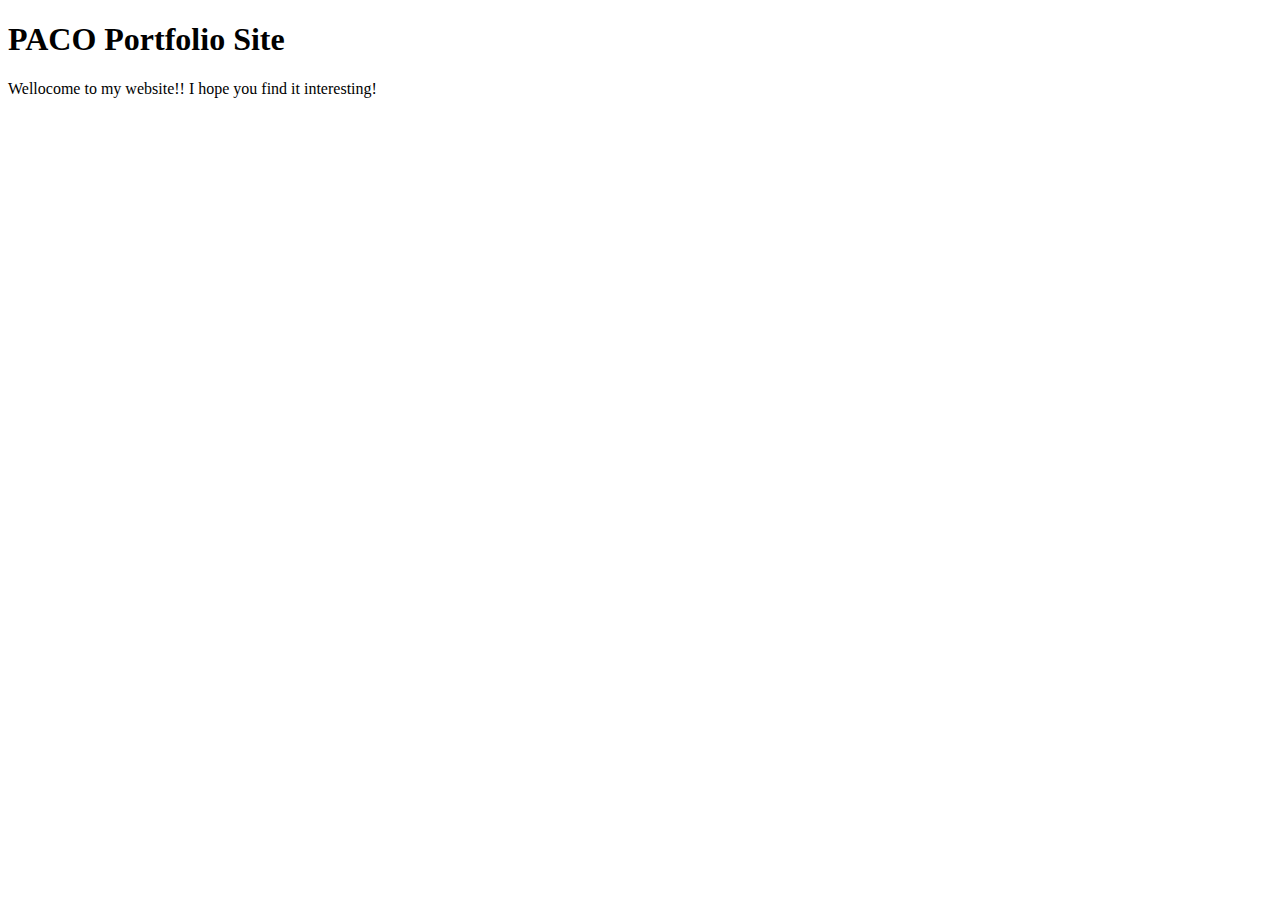
==== index.html @ f175f6f2 "beggin of the project, creatation of index.css file" ====
<!DOCTYPE html>
<html lang="en">
<head>
    <meta charset="UTF-8">
    <meta name="viewport" content="width=device-width, initial-scale=1.0">
    <title>Document</title>
    <link rel="stelysheet" href="index.css">
</head>
<body>
    <h1>PACO Portfolio Site</h1>
    <p>Wellocome to my website!! I hope you find it interesting!</p>
</body>
</html>
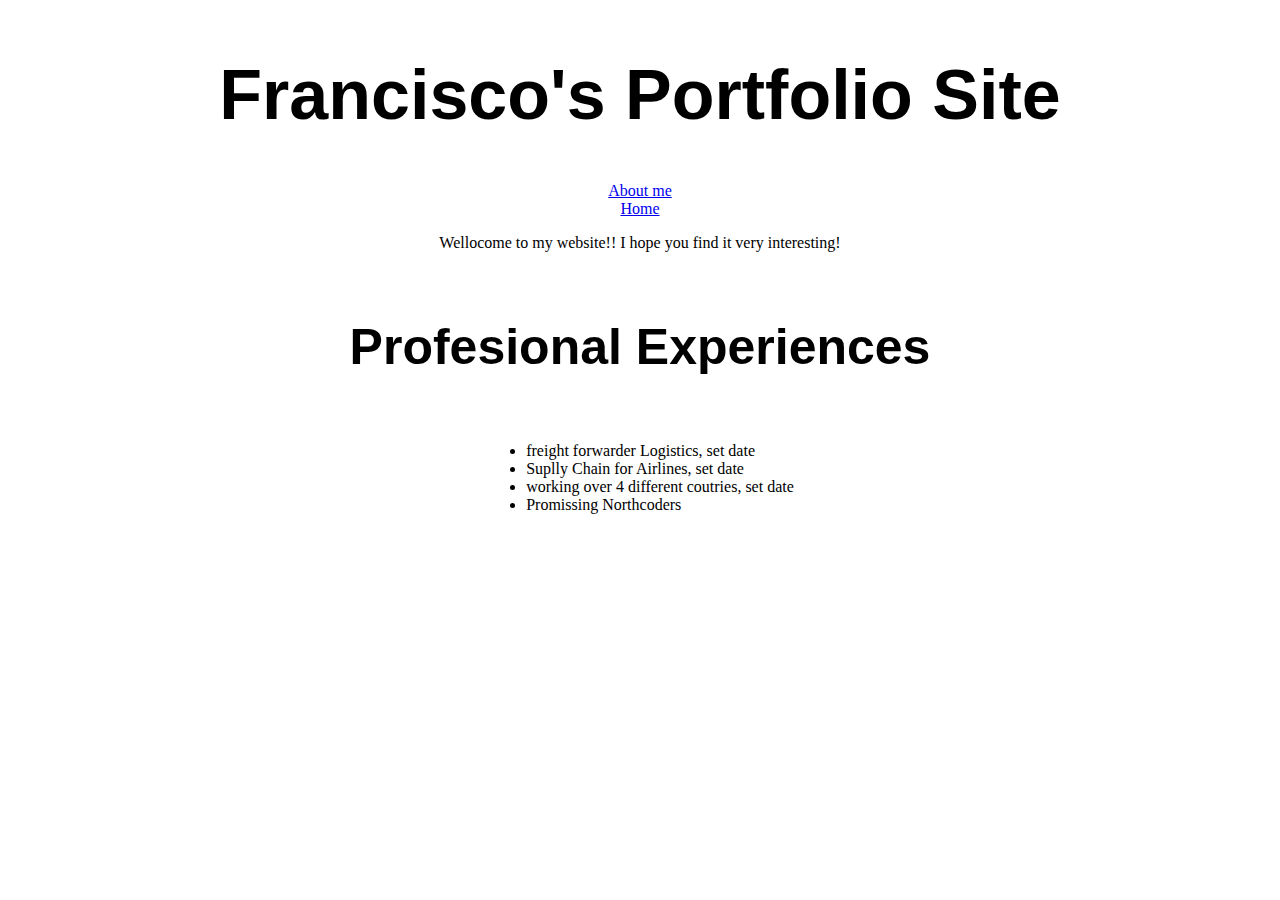
==== commit 0ed187ae: "first changes" ====
--- a/index.html
+++ b/index.html
@@ -3,11 +3,20 @@
 <head>
     <meta charset="UTF-8">
     <meta name="viewport" content="width=device-width, initial-scale=1.0">
-    <title>Document</title>
-    <link rel="stelysheet" href="index.css">
+    <title>My Portfolio Site</title>
+    <link rel="stylesheet" href="index.css">
 </head>
 <body>
-    <h1>PACO Portfolio Site</h1>
-    <p>Wellocome to my website!! I hope you find it interesting!</p>
-</body>
+    <h1 class="title">Francisco's Portfolio Site</h1>
+    <a href="about.html">About me</a>
+    <a href="index.html">Home</a>
+    <p>Wellocome to my website!! I hope you find it very interesting!</p>
+    <h3 class="subtitle">Profesional Experiences</h3>
+    <ul>
+        <li>freight forwarder Logistics, set date</li>
+        <li>Suplly Chain for Airlines, set date</li>
+        <li>working over 4 different coutries, set date </li>
+        <li>Promissing Northcoders</li>
+    </ul>
+    </body>
 </html>--- a/index.css
+++ b/index.css
@@ -0,0 +1,18 @@
+body{
+    display: flex;
+    flex-direction: column;
+    align-items: center;
+    font-family: "gill sanS"
+
+}
+
+
+.title{
+    font-size: 70px;
+    font-family: Arial, Helvetica, sans-serif;
+}
+
+.subtitle{
+    font-size: 50px;
+    font-family: Arial, Helvetica, sans-serif;
+}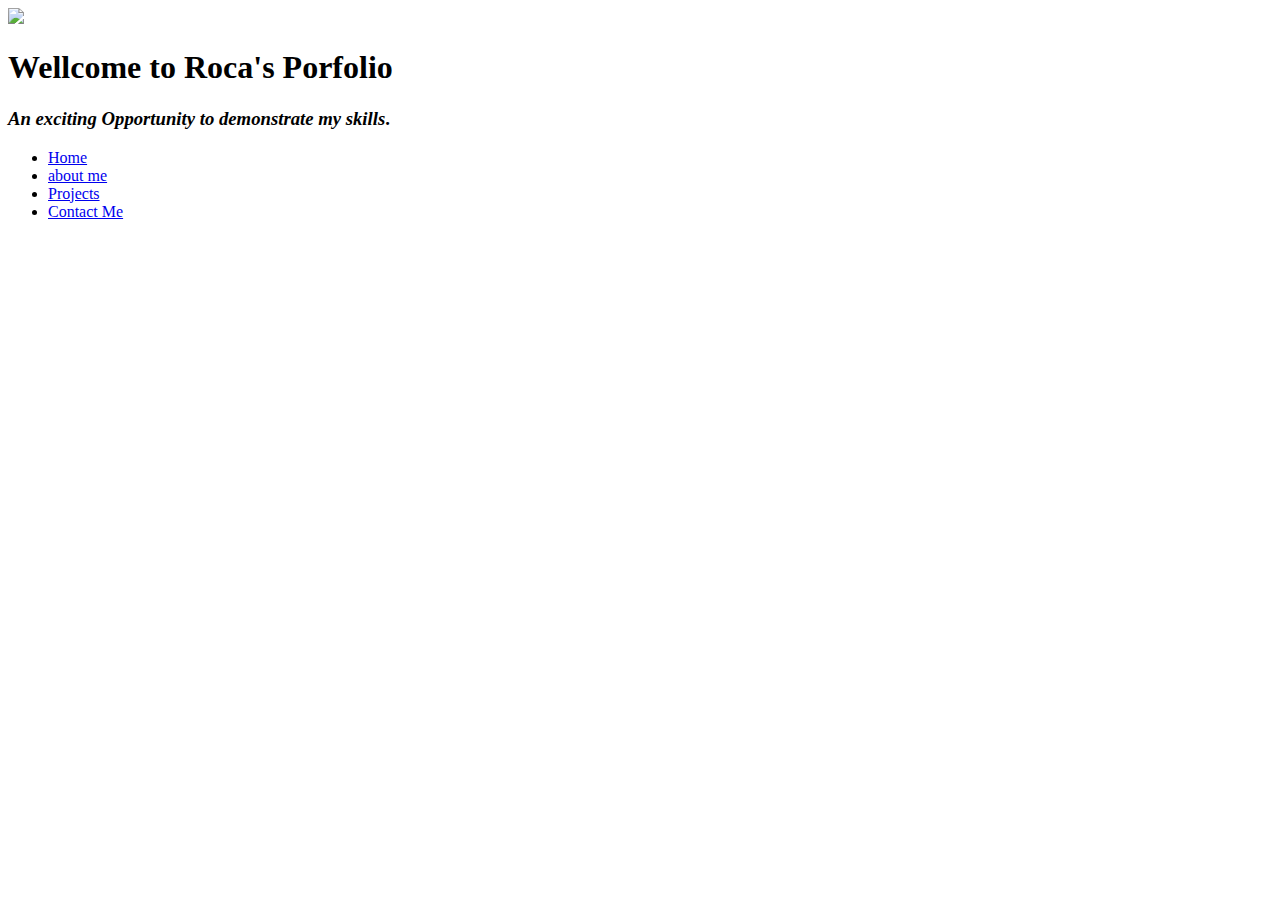
==== commit 8edaad9d: "Home page Almost completed" ====
--- a/index.html
+++ b/index.html
@@ -3,20 +3,37 @@
 <head>
     <meta charset="UTF-8">
     <meta name="viewport" content="width=device-width, initial-scale=1.0">
-    <title>My Portfolio Site</title>
-    <link rel="stylesheet" href="index.css">
+    <title>Promissing Front End Developer || Franciso J Roca </title>
+    <link href="https://fonts.googleapis.com/css2?family=Short+Stack&display=swap" rel="stylesheet">
+    <link rel="stylesheet" href="CSS/index.css">
 </head>
+
+
 <body>
-    <h1 class="title">Francisco's Portfolio Site</h1>
-    <a href="about.html">About me</a>
-    <a href="index.html">Home</a>
-    <p>Wellocome to my website!! I hope you find it very interesting!</p>
-    <h3 class="subtitle">Profesional Experiences</h3>
-    <ul>
-        <li>freight forwarder Logistics, set date</li>
-        <li>Suplly Chain for Airlines, set date</li>
-        <li>working over 4 different coutries, set date </li>
-        <li>Promissing Northcoders</li>
-    </ul>
-    </body>
-</html>+
+    <header>
+        <img id="logo" src="images/log_big.png"> 
+        <h1 id="title">Wellcome to Roca's Porfolio</h1>   
+        <h3 id="subtitle"><em>An exciting Opportunity to demonstrate my skills</em>.</h3>
+    </header> 
+
+   
+   
+ 
+    <nav>
+       <ul>
+            <li> <a href="#">Home</a></li>
+            <li> <a href="#">about me</a></li>
+            <li> <a href="#">Projects</a></li>
+            <li> <a href="#">Contact Me</a></li>
+        </ul>   
+    </nav>
+
+   
+
+
+
+
+</body>
+
+    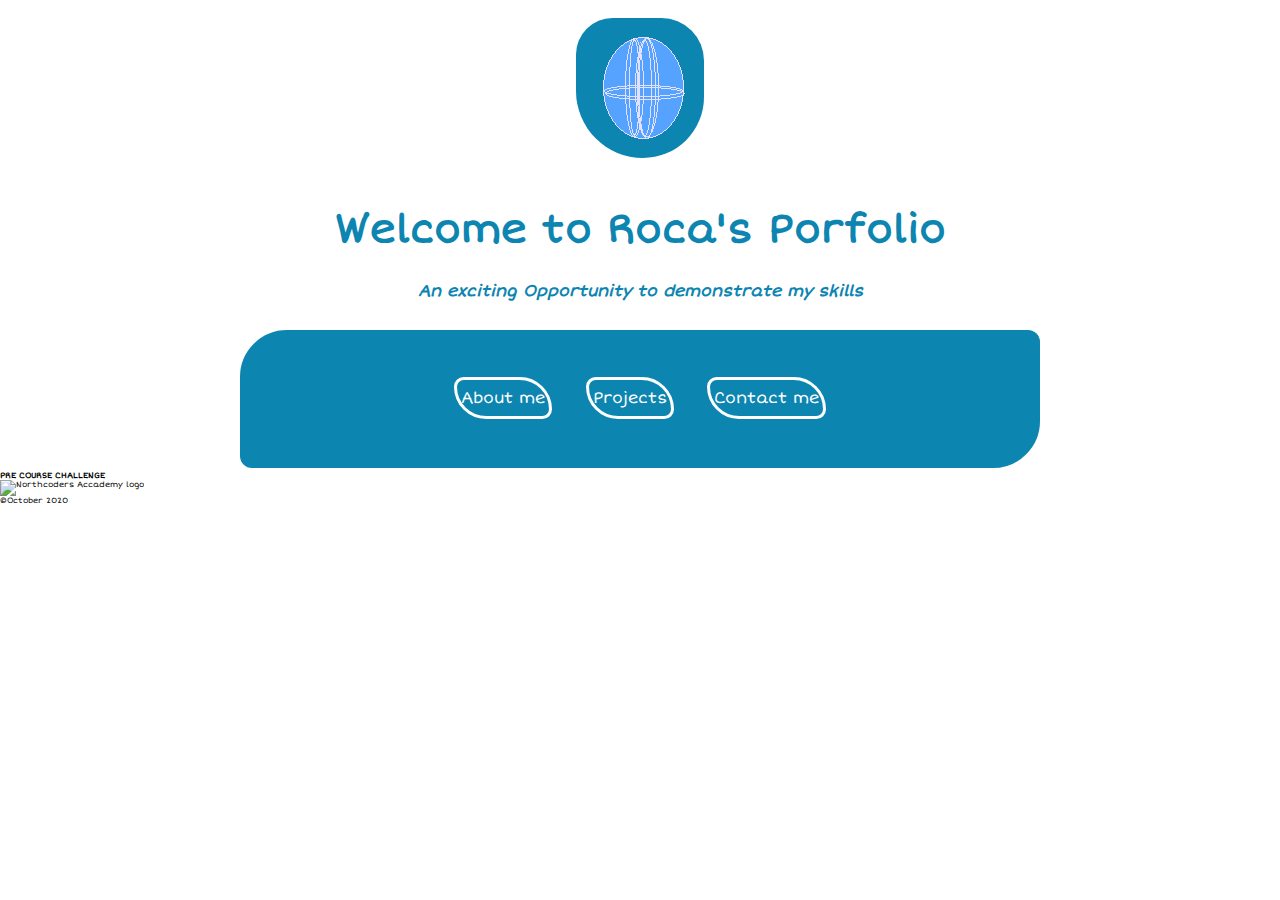
==== commit b44ad79d: "almost finished, needs final review" ====
--- a/index.html
+++ b/index.html
@@ -5,35 +5,29 @@
     <meta name="viewport" content="width=device-width, initial-scale=1.0">
     <title>Promissing Front End Developer || Franciso J Roca </title>
     <link href="https://fonts.googleapis.com/css2?family=Short+Stack&display=swap" rel="stylesheet">
-    <link rel="stylesheet" href="CSS/index.css">
+    <link rel="stylesheet" href="/css/index.css">
 </head>
-
-
 <body>
-
+    <div class="wrapper">
     <header>
-        <img id="logo" src="images/log_big.png"> 
-        <h1 id="title">Wellcome to Roca's Porfolio</h1>   
-        <h3 id="subtitle"><em>An exciting Opportunity to demonstrate my skills</em>.</h3>
+        <img id="logo" src="images/log_big.png" alt="my provisional logo"> 
+        <h1 id="title">Welcome to Roca's Porfolio</h1>   
+        <h3 id="subtitle"><em>An exciting Opportunity to demonstrate my skills</em></h3>
     </header> 
-
-   
-   
- 
-    <nav>
-       <ul>
-            <li> <a href="#">Home</a></li>
-            <li> <a href="#">about me</a></li>
-            <li> <a href="#">Projects</a></li>
-            <li> <a href="#">Contact Me</a></li>
-        </ul>   
-    </nav>
-
-   
-
-
-
-
+        <nav>
+            <ul>
+                <li> <a href=/about_me/about.html>About me</a></li>
+                <li> <a href="#">Projects</a></li>
+                <li> <a href="#">Contact me</a></li>
+            </ul>   
+        </nav>
+    <h3 id="intro">PRE COURSE CHALLENGE</h3>
+    </div> 
+    
+    <footer>
+        <img id="logo_northcoders" src="images/northcoder_logo.png" alt="Northcoders Accademy logo"> 
+         <p id="copyright">&copy;October 2020</p>
+    </footer>
 </body>
 
     --- a/css/index.css
+++ b/css/index.css
@@ -0,0 +1,133 @@
+*{
+    padding: 0;
+    margin: 0px auto; 
+    list-style: none;
+    text-decoration: none;
+    font-size: 8px;
+    font-family: 'Short Stack', cursive;
+}
+
+header{
+
+    text-align: center;
+    font-family: 'Short Stack', cursive;
+    width: 70%;
+}
+
+#title {
+    font-size: 7rem;
+    color: rgb(13, 133, 177);
+    font-family: 'Short Stack', cursive;
+    margin: 3% ;
+}
+
+#subtitle{
+
+    margin: 0% 0% 3% 0%;
+}
+
+#subtitle em{
+    font-size: 4rem;
+    color: rgb(13, 133, 177);
+    font-family: 'Short Stack', cursive;
+}
+
+#logo{
+ margin: 2% 0;
+ height: 110%;
+ border-radius: 6em 7em 10em 11em;
+}
+
+nav{
+    background-color: rgb(13, 133, 177);
+    width: 70%;
+    height: 30%;
+    padding: 3em;
+    border: 3px  solid white; 
+    border-radius: 50px 15px;
+}
+
+nav ul{
+    
+    text-align: center;
+
+}
+nav ul li{
+    display: inline;
+    margin:2%;
+    justify-content: space-evenly;
+    line-height: 9rem;
+}
+
+nav ul li a{
+    
+    color: white;
+    font-size: 4rem;
+    padding: 2rem 1rem;
+    border: 3px  solid white; 
+    border-radius: 15px 50px;
+}
+
+a:hover{
+    background:rgb(44, 83, 97);
+    transition: 1s;   
+}
+
+/* MEDIA QUARIES */
+
+@media screen and (max-width:1280px){
+    #title {
+        font-size: 5.5rem;
+    }
+
+    #subtitle em{
+        font-size: 2.5rem;
+    }
+
+nav ul li a{
+    
+    font-size: 2.5rem;
+    padding: 1.3rem 0.5rem;
+    }
+}
+@media screen and (max-width:800px){
+    #title {
+        font-size: 5rem;
+    }
+
+    #subtitle em{
+        font-size: 2rem;
+    }
+
+nav ul li a{
+    
+    font-size: 2rem;
+    padding: 1rem 0.5rem;
+    }
+}
+
+@media screen and (min-width:380px){
+    #title {
+        font-size: 5rem;
+    }
+
+    #subtitle em{
+        font-size: 2rem;
+    }
+
+    nav{
+        width: 60%;
+        height: 20%;
+        padding: 2em;
+        
+    }
+    nav ul li{
+        display: inline-block;
+        
+    }
+    nav ul li a{
+    
+        font-size: 2rem;
+        padding: 1rem 0.5rem;
+    }
+}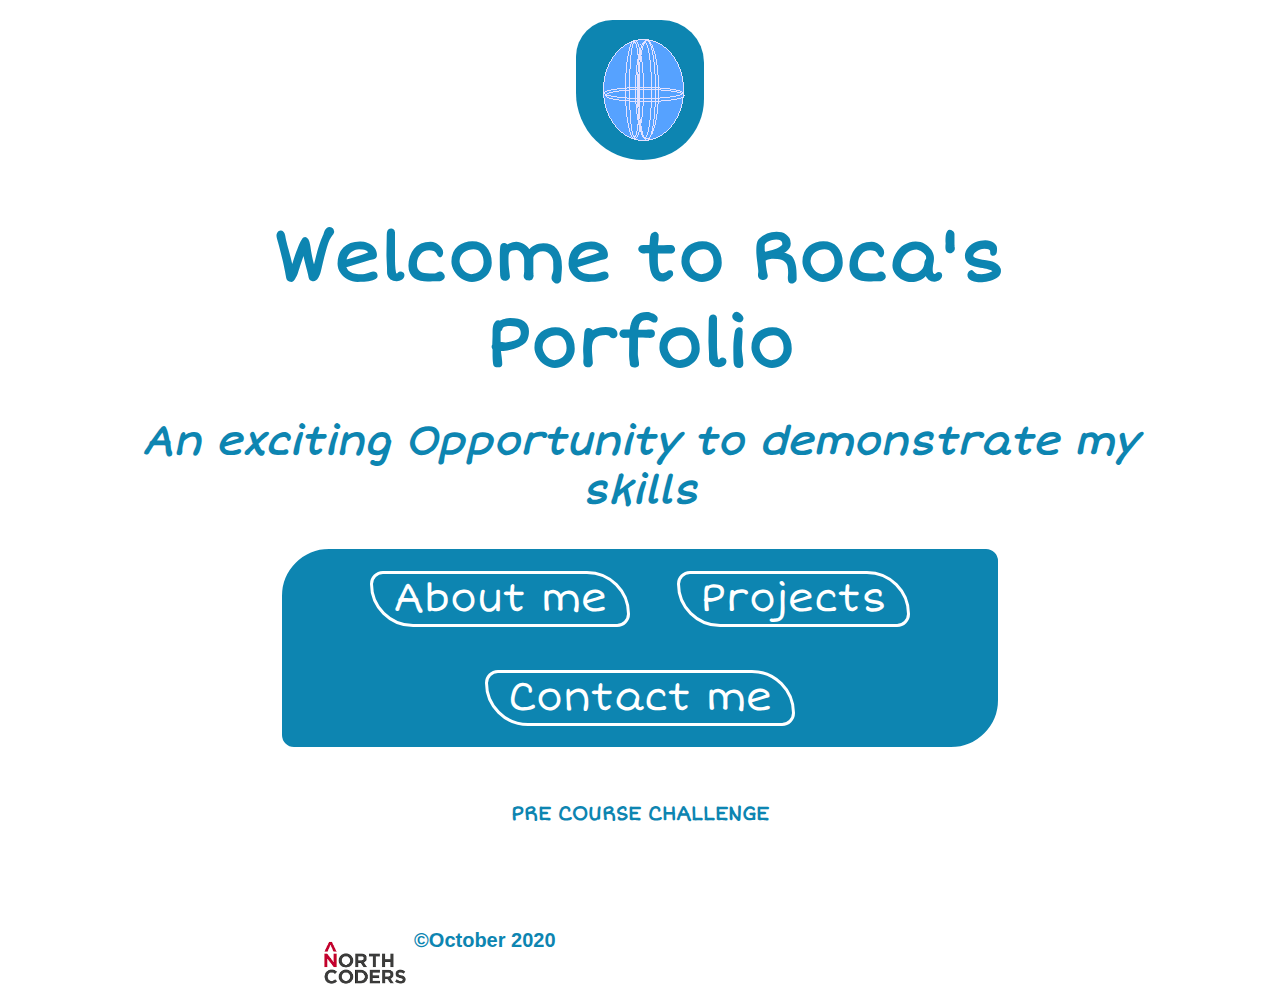
==== commit e9852000: "Project completed, needs review format and responsiveness" ====
--- a/index.html
+++ b/index.html
@@ -3,7 +3,7 @@
 <head>
     <meta charset="UTF-8">
     <meta name="viewport" content="width=device-width, initial-scale=1.0">
-    <title>Promissing Front End Developer || Franciso J Roca </title>
+    <title>Promissing Front End Dev | Francisco Roca </title>
     <link href="https://fonts.googleapis.com/css2?family=Short+Stack&display=swap" rel="stylesheet">
     <link rel="stylesheet" href="/css/index.css">
 </head>
@@ -17,7 +17,7 @@
         <nav>
             <ul>
                 <li> <a href=/about_me/about.html>About me</a></li>
-                <li> <a href="#">Projects</a></li>
+                <li> <a href=/projects/projects.html>Projects</a></li>
                 <li> <a href="#">Contact me</a></li>
             </ul>   
         </nav>
--- a/css/index.css
+++ b/css/index.css
@@ -1,23 +1,73 @@
 *{
     padding: 0;
-    margin: 0px auto; 
-    list-style: none;
+    margin: 0 auto; 
     text-decoration: none;
-    font-size: 8px;
     font-family: 'Short Stack', cursive;
+    font-size: 10px;
+    color: rgb(13, 133, 177);
+}
+h1{  
+    font-size: 3rem;}
+h2{
+    font-size: 2.rem;}
+h3{
+    font-size: 1.8rem;}
+
+nav{
+    background-color: rgb(13, 133, 177);
+    border: 0.3rem  solid white; 
+    border-radius: 5rem 1.5rem;
+    width: 70%;
 }
 
-header{
+nav ul li{
+    display: inline-block;
+    align-items: center ;
+    justify-content: space-evenly;
+    line-height: 1rem;
+    margin:3%;
+}
 
+nav ul li a{    
+    color: white;
+    display: flex;
+    font-size: 4rem;
+    padding: 2rem 2rem;
+    border: 0.3rem  solid white; 
+    border-radius: 1.5rem 5rem;
+   
+}
+
+a:hover{
+    background:rgb(44, 83, 97);
+    transition: 1s;   
+}
+
+footer{
+    width: 50%;       
+}
+
+footer p{
+    display:inline;
+    font-size: 2rem;
+    font-weight: 600;
+    font-family: sans-serif;
+    text-align: left;
+    
+}
+footer img{
+    height: 5rem;
+    vertical-align: text-top;
+}
+
+.wrapper{
+    width: 80%;
     text-align: center;
-    font-family: 'Short Stack', cursive;
-    width: 70%;
 }
 
 #title {
     font-size: 7rem;
-    color: rgb(13, 133, 177);
-    font-family: 'Short Stack', cursive;
+    
     margin: 3% ;
 }
 
@@ -28,106 +78,57 @@
 
 #subtitle em{
     font-size: 4rem;
+}
+
+#logo{
+ margin: 2% 0;
+ 
+ border-radius: 6em 7em 10em 11em;
+}
+
+#intro{
+    text-align: center;
+    margin: 5% 0% 10% 0%;
+    font-size: 2rem;
     color: rgb(13, 133, 177);
     font-family: 'Short Stack', cursive;
 }
 
-#logo{
- margin: 2% 0;
- height: 110%;
- border-radius: 6em 7em 10em 11em;
-}
-
-nav{
-    background-color: rgb(13, 133, 177);
-    width: 70%;
-    height: 30%;
-    padding: 3em;
-    border: 3px  solid white; 
-    border-radius: 50px 15px;
-}
-
-nav ul{
-    
-    text-align: center;
-
-}
-nav ul li{
-    display: inline;
-    margin:2%;
-    justify-content: space-evenly;
-    line-height: 9rem;
-}
-
-nav ul li a{
-    
-    color: white;
-    font-size: 4rem;
-    padding: 2rem 1rem;
-    border: 3px  solid white; 
-    border-radius: 15px 50px;
-}
-
-a:hover{
-    background:rgb(44, 83, 97);
-    transition: 1s;   
-}
 
 /* MEDIA QUARIES */
 
-@media screen and (max-width:1280px){
-    #title {
-        font-size: 5.5rem;
+@media screen and (max-width:900px){
+
+    *{
+        font-size: 8px;
     }
 
-    #subtitle em{
-        font-size: 2.5rem;
+}
+
+@media screen and (max-width:600px){
+
+    *{
+        font-size: 6px;
     }
+    nav ul li a{    
+    padding: 1rem 1rem;
+    border: 2px  solid white; 
+   
+   
+}
+}
 
-nav ul li a{
-    
-    font-size: 2.5rem;
-    padding: 1.3rem 0.5rem;
+@media screen and (max-width:400px){
+
+    *{
+        font-size: 5px;
     }
-}
-@media screen and (max-width:800px){
-    #title {
-        font-size: 5rem;
-    }
-
-    #subtitle em{
-        font-size: 2rem;
-    }
-
-nav ul li a{
-    
-    font-size: 2rem;
-    padding: 1rem 0.5rem;
+    nav ul li a{    
+     
+        border: 1px  solid white; 
+       
+       
     }
 }
 
-@media screen and (min-width:380px){
-    #title {
-        font-size: 5rem;
-    }
 
-    #subtitle em{
-        font-size: 2rem;
-    }
-
-    nav{
-        width: 60%;
-        height: 20%;
-        padding: 2em;
-        
-    }
-    nav ul li{
-        display: inline-block;
-        
-    }
-    nav ul li a{
-    
-        font-size: 2rem;
-        padding: 1rem 0.5rem;
-    }
-}